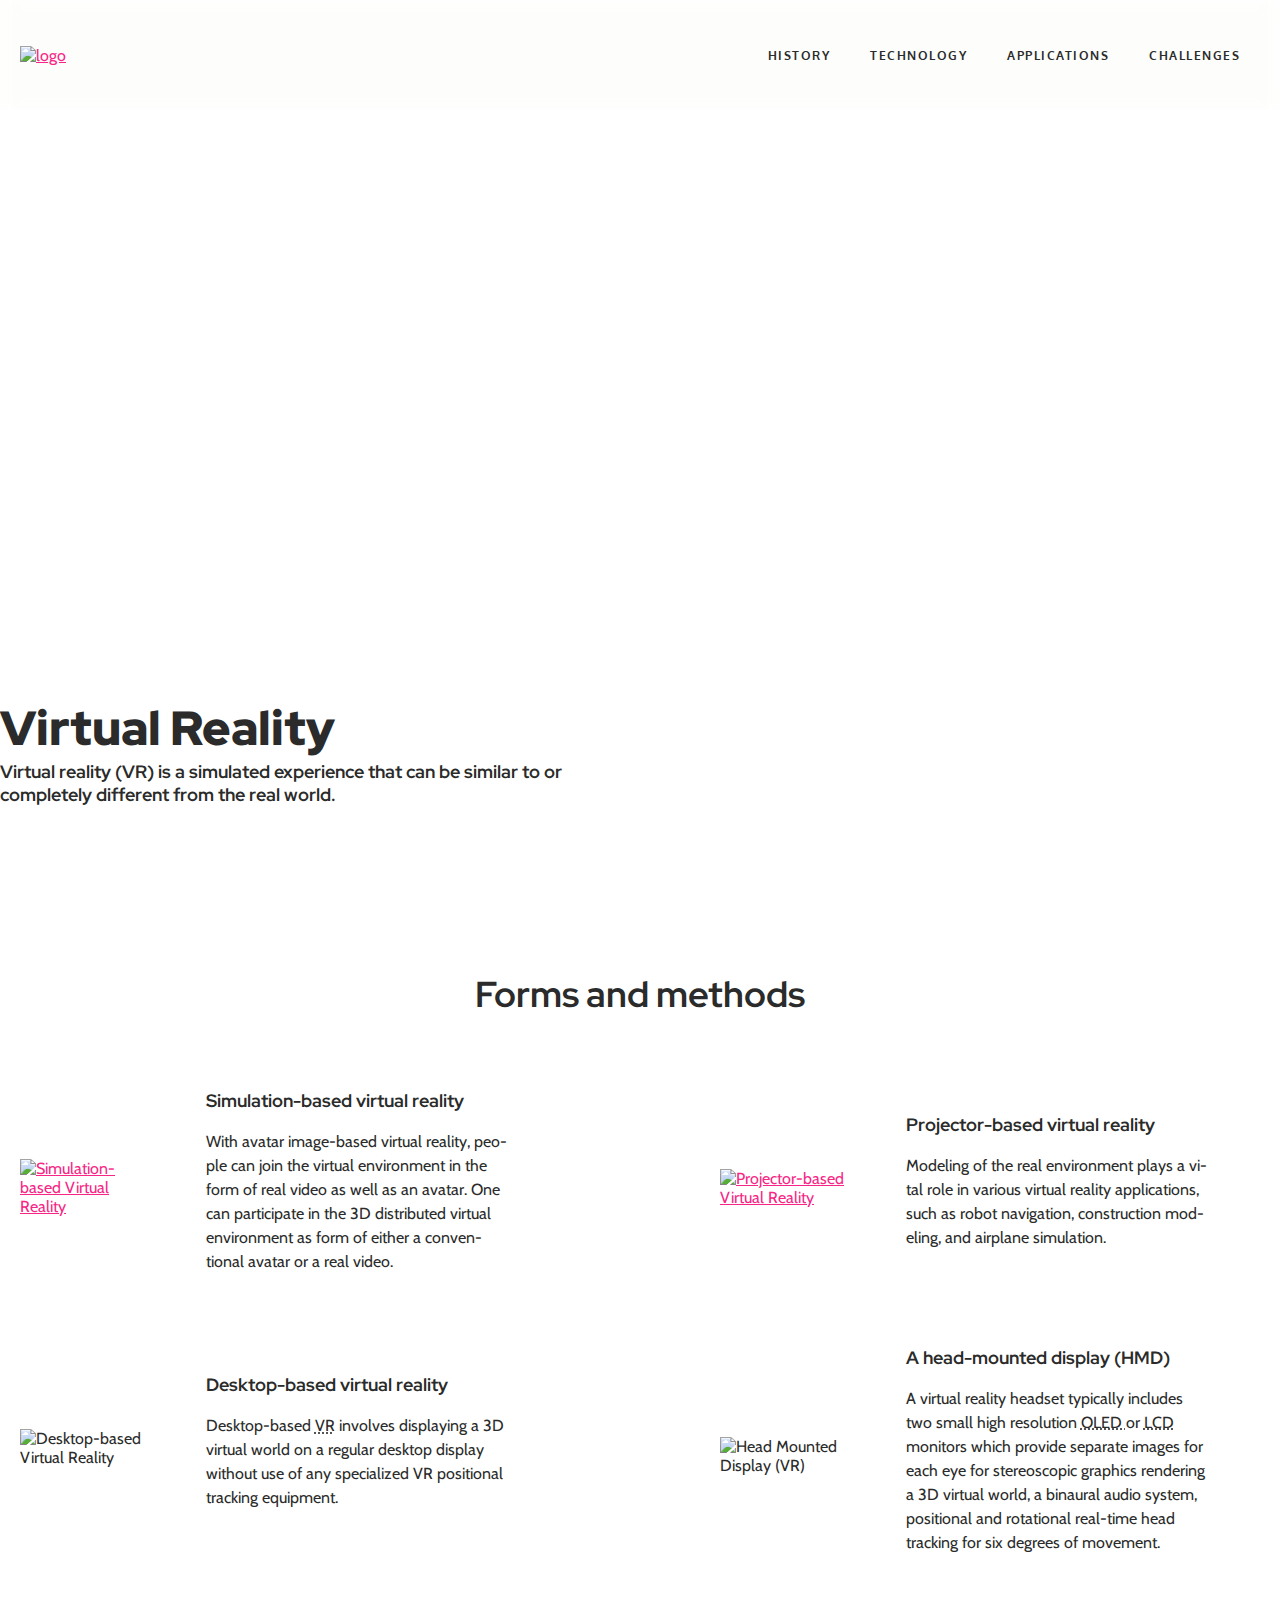
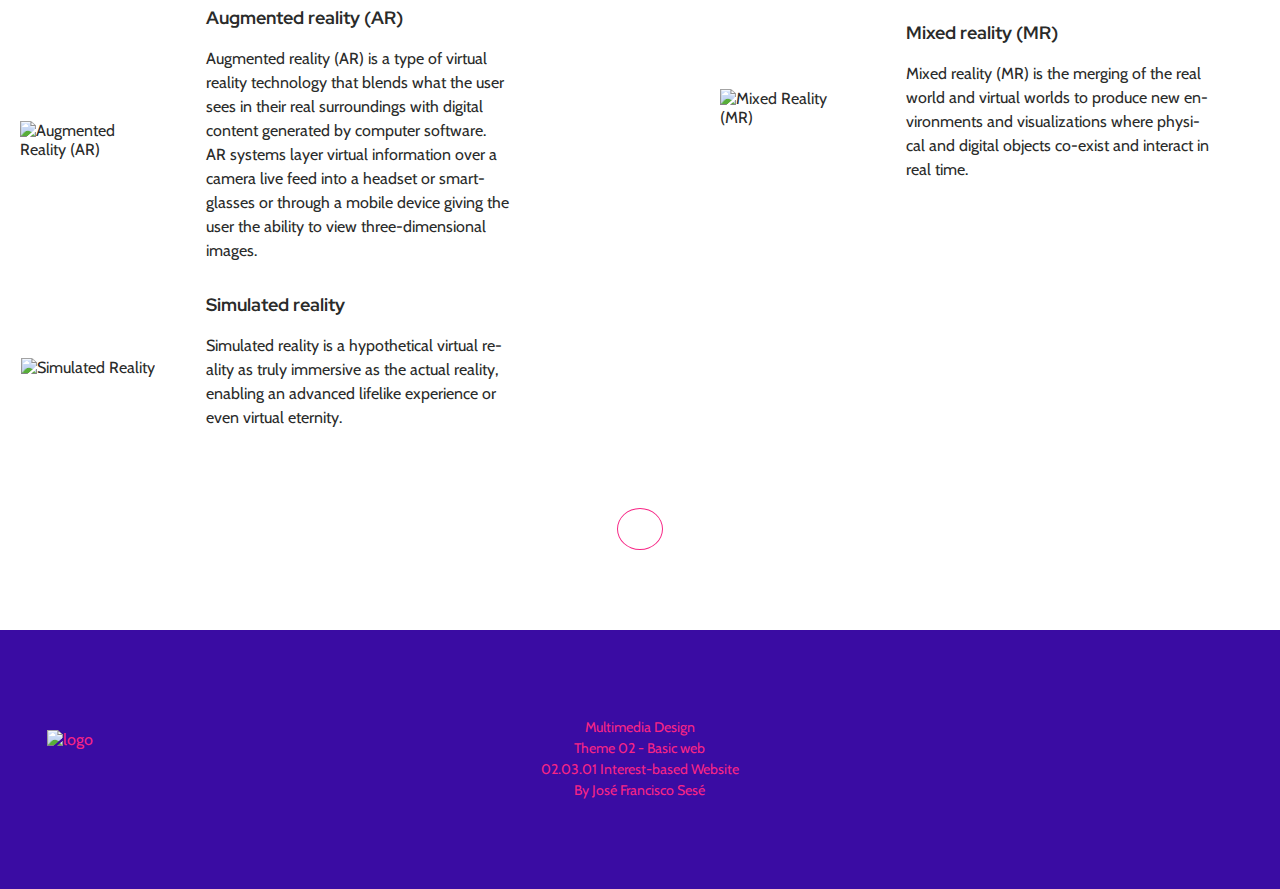
==== index.html @ ab022141 "CSS" ====
<!DOCTYPE html>
<html lang="en">
  <head>
    <title>Virtual Reality Forms and Methods</title>
    <meta name="description" content="Studenterbolaget - Friheden til at feste" />
    <meta name="keywords" content="Leverandør til de danske studenter" />

    <!--Let browser know website is optimized for mobile-->
    <meta charset="utf-8" />

    <meta name="viewport" content="width=device-width, initial-scale=1.0" />

    <link href="css/style.css" rel="stylesheet" />

    <link rel="stylesheet" href="css/font-awesome.min.css" />
  </head>

  <body class="wrapper">
    <!-- HEADER -->
    <header>
      <nav>
        <!--Menu Mobile-->
        <div class="logo">
          <a href="index.html"><img src="images/mobile/logo-vr.svg" alt="logo" /></a>
        </div>
        <div class="p20 hamburger">
          <a class="icon" onclick="openmenumobile()">
            <i class="fa fa-bars"></i>
          </a>
        </div>
        <div class="overlay active"></div>
        <ol class="" id="mainmenu">
          <!--class="submenu"-->
          <li><a href="history.html">History</a></li>
          <li><a href="technology.html">Technology</a></li>
          <li><a href="applications.html">Applications</a></li>
          <li><a href="challenges.html">Challenges</a></li>
        </ol>
        <div class="nav-inside"></div>
      </nav>

      <section class="hero hero--index">
        <div class="txt-hero">
          <h1>Virtual Reality</h1>
          <h3>Virtual reality (VR) is a simulated experience that can be similar to or completely different from the real world.</h3>
        </div>
      </section>
    </header>

    <main>
      <!-- Section Class + Grid Methods Mobile -->
      <section class="grid-methods">
        <h2 class="title-main">Forms and methods</h2>

        <div class="method-l">
          <!-- 1 -->
          <figure class="ptb">
            <a href="https://flic.kr/p/2gMExZt" target="_blank"><img class="img-methods" src="images/mobile/simulation-based-vr.jpg" alt="Simulation-based Virtual Reality" /></a>
          </figure>
          <div class="">
            <h3>Simulation-based virtual reality</h3>
            <p>
              With avatar image-based virtual reality, people can join the virtual environment in the form of real video as well as an avatar. One can participate in the 3D distributed virtual environment as form of either a conventional avatar or a
              real video.
            </p>
          </div>
        </div>

        <div class="method-r">
          <!-- 2 -->
          <figure class="ptb">
            <a href="https://flic.kr/p/iuPrjp" target="_blank"><img class="img-methods" src="images/mobile/projector-based-vr.jpg" alt="Projector-based Virtual Reality" /></a>
          </figure>
          <div class="">
            <h3>Projector-based virtual reality</h3>
            <p>Modeling of the real environment plays a vital role in various virtual reality applications, such as robot navigation, construction modeling, and airplane simulation.</p>
          </div>
        </div>

        <div class="method-l">
          <!-- 3 -->
          <figure class="ptb">
            <img class="img-methods" src="images/mobile/desktop-based-vr.jpg" alt="Desktop-based Virtual Reality" />
          </figure>
          <div class="">
            <h3>Desktop-based virtual reality</h3>
            <p>Desktop-based <abbr title="Virtual Reality">VR</abbr> involves displaying a 3D virtual world on a regular desktop display without use of any specialized VR positional tracking equipment.</p>
          </div>
        </div>

        <div class="method-r">
          <!-- 4 -->
          <figure class="ptb">
            <img class="img-methods" src="images/mobile/head-mounted-display.jpg" alt="Head Mounted Display (VR)" />
          </figure>
          <div class="">
            <h3>A head-mounted display (HMD)</h3>
            <p>
              A virtual reality headset typically includes two small high resolution <abbr title="Organic Light-Emitting Diode"> OLED </abbr> or <abbr title="Liquid crystal display"> LCD </abbr>monitors which provide separate images for each eye for
              stereoscopic graphics rendering a 3D virtual world, a binaural audio system, positional and rotational real-time head tracking for six degrees of movement.
            </p>
          </div>
        </div>

        <div class="method-l">
          <!-- 5 -->
          <figure class="ptb">
            <img class="img-methods" src="images/mobile/augmented-reality.jpg" alt="Augmented Reality (AR)" />
          </figure>
          <div class="">
            <h3>Augmented reality (AR)</h3>
            <p>
              Augmented reality (AR) is a type of virtual reality technology that blends what the user sees in their real surroundings with digital content generated by computer software. AR systems layer virtual information over a camera live feed
              into a headset or smartglasses or through a mobile device giving the user the ability to view three-dimensional images.
            </p>
          </div>
        </div>

        <div class="method-r">
          <!-- 6 -->
          <figure class="ptb">
            <img class="img-methods" src="images/mobile/mixed-reality.jpg" alt="Mixed Reality (MR)" />
          </figure>
          <div class="">
            <h3>Mixed reality (MR)</h3>
            <p>Mixed reality (MR) is the merging of the real world and virtual worlds to produce new environments and visualizations where physical and digital objects co-exist and interact in real time.</p>
          </div>
        </div>

        <div class="method-l">
          <!-- 7 -->
          <figure class="ptb">
            <img class="img-methods" src="images/mobile/simulated-reality.jpg" alt="Simulated Reality" />
          </figure>
          <div class="plr">
            <h3>Simulated reality</h3>
            <p>Simulated reality is a hypothetical virtual reality as truly immersive as the actual reality, enabling an advanced lifelike experience or even virtual eternity.</p>
          </div>
        </div>

        <div class="go-to-top">
          <a class="arrow" href="#top"><i class="fa fa-chevron-up"></i></a>
        </div>
      </section>
    </main>

    <footer>
      <div class="logo-footer"><img src="images/mobile/logo-vr-ft.svg" alt="logo" /></div>
      <div class="txt-footer">
        <span>Multimedia Design</span>
        <span>Theme 02 - Basic web</span>
        <span>02.03.01 Interest-based Website</span>
        <span>By José Francisco Sesé</span>
      </div>
      <ul class="some">
        <li>
          <a href="https://www.flickr.com/photos/seandreilinger/11484182375/" target="_blank"><i class="fa fa-flickr"></i></a>
        </li>
        <li>
          <a href="https://en.wikipedia.org/wiki/Virtual_reality" target="_blank"><i class="fa fa-wikipedia-w"></i></a>
        </li>
        <li>
          <a href="https://vimeo.com/es/stock/collection/5471306" target="_blank"><i class="fa fa-vimeo"></i></a>
        </li>
      </ul>
    </footer>

    <script src="js/script.js"></script>
  </body>
</html>
---- css/style.css ----
@import url("https://fonts.googleapis.com/css2?family=Cabin:wght@400;500;600;700&family=Open+Sans:wght@300;400;600;700;800&family=Oxygen:wght@300;400;700&family=Public+Sans:wght@100;200;300;400;500;600;700;800;900&family=Red+Hat+Display:wght@300;400;500;600;700;800;900&display=swap");

/* Base Styles */
html {
  scroll-behavior: smooth;
}
body {
  margin: 0;
  color: #2a2b2a;
  hyphens: auto;
  font-size: 16px;
  font-family: "Cabin", sans-serif;
}

/* Utility Classes */
.white {
  color: white;
}
.center {
  text-align: center;
}
.p20 {
  padding: 20px;
}
.plr {
  padding: 0 20px;
}
.ptb {
  padding: 20px 0;
}
.mtb {
  margin: 80px 0;
}
.w100 {
  width: 100% !important;
}

/* Layout */
.wrapper {
  display: grid;
  grid-template-columns: 1fr;
  grid-template-rows: auto 1fr auto;
  width: 100%;
  height: 100vh;
}

header {
  grid-row: 1;
  z-index: 1;
  height: 100vh;
}

main {
  grid-row: 2;
  display: grid;
  grid-template-columns: 1fr;
  justify-content: center;
  width: 100%;
  margin: 0 auto;
}

footer {
  grid-row: 3;
  color: #f72585;
  display: grid;
  grid-template-columns: 1fr;
  justify-content: center;
  align-content: center;
  padding: 80px 0;
  background-color: #3a0ca3;
  width: 100%;
}

/* Navigation */
nav {
  display: grid;
  grid-template-columns: 20% 1fr;
  align-items: center;
  height: 60px;
  position: relative;
  border-bottom: 1px solid white;
}
nav .nav-inside {
  display: none;
}

.logo {
  grid-column: 1;
  z-index: 5;
  max-width: 60px;
  fill: #f72585;
  padding: 20px;
}

.hamburger {
  grid-column: 2;
  display: grid;
  align-items: center;
  justify-items: end;
  z-index: 5;
  cursor: pointer;
}

.hamburger i {
  font-size: 21px;
  color: #3a0ca3;
}

#mainmenu {
  display: none;
}

/* Mobile Menu */
nav ol {
  grid-column: 1 / -1;
  display: flex;
  flex-direction: column;
  justify-content: center;
  align-items: center;
  margin: 0;
  padding: 0;
  /* background-color: #f9faf6; */
  background-color: rgb(249, 250, 246, 0.65);
  margin: 0 auto;
  max-width: 1280px;
  width: 100%;
  height: 100vh;
  position: relative;
  top: -78px;
  z-index: 4;
}

nav ol li {
  display: flex;
  justify-content: center;
  align-items: center;
  padding: 10px 0;
  width: 100vw;
  margin: 0;
  font-family: "Oxygen", sans-serif;
  font-size: 0.75em;
  font-weight: 700;
  list-style: none;
}

nav ol li a {
  text-decoration: none;
  color: #2a2b2a;
  letter-spacing: 0.125em;
  text-transform: uppercase;
  transition: color 0.2s;
  padding: 10px 20px;
}

/* Hero Sections */
.hero {
  background-size: cover;
  background-repeat: no-repeat;
  width: 100vw;
  height: 100vh;
  /* margin: 0 auto; */
  display: grid;
  grid-template-columns: 1fr;
  grid-template-rows: repeat(3, 1fr);
  justify-content: center;
  align-content: center;
  position: relative;
  top: -60px;
}

.hero--index {
  background-image: url(../images/mobile/img-hero.jpg);
  background-position-x: 70%;
}
.hero--history {
  background-image: url(../images/mobile/img-hero-2.jpg);
}
.hero--technology {
  background-image: url(../images/mobile/img-hero-3.jpg);
}
.hero--applications {
  background-image: url(../images/mobile/img-hero-4.jpg);
}
.hero--challenges {
  background-image: url(../images/mobile/img-hero-5.jpg);
}

.hero .txt-hero {
  grid-column: 1 / -1;
  grid-row: 3 / 4;
  display: grid;
  grid-template-columns: 1fr;
  grid-template-rows: auto auto; /* h1 and h3 stacked */
  align-content: center;
  justify-items: center;
  text-align: center;
  padding: 0 20px 40px;
}

.hero .txt-hero h1,
.hero .txt-hero h3 {
  margin: 0;
}

/* Typography */
h1,
h2,
h3,
h4 {
  font-family: "Red Hat Display", sans-serif;
}
h1 {
  font-size: 3em;
  font-weight: 900;
}
h2 {
  font-size: 2.25em;
}
h3 {
  font-size: 1.125em; /*18px*/
}
h4 {
  /* adjust if needed */
}

p,
blockquote {
  font-family: "Cabin", sans-serif;
  font-size: 1.125em;
  line-height: 1.5em;
  font-weight: 400;
  margin: 0 0 30px 0;
}
blockquote {
  font-style: italic;
}

.sub-h1 {
  font-family: "Cabin", sans-serif;
  font-size: 1em; /*14px*/
  line-height: 1.5em;
  font-weight: 400;
}

/* Links */
a {
  color: #f72585;
}
a:hover {
  color: white;
}
a:visited {
  color: inherit;
}

/* Figures & Images */
figure {
  margin: 0;
}
figure img {
  width: 100%;
}

/* Utility Grids for sections */
.grid-methods {
  text-align: center;
  display: grid;
  grid-template-columns: 1fr;
  justify-items: center;
  gap: 0;
  margin: 40px 0 80px 0;
  padding: 0 20px;
}
.method-l,
.method-r {
  display: grid;
  grid-template-columns: 1fr;
  justify-items: center;
  align-items: center;
  margin: 40px 0;
}

.title-main {
  grid-column: 1 / -1;
  text-align: center;
  width: 100%;
}

/* History, Technology, Applications, Challenges Sections */
.grid-history-section,
.grid-technology-section,
.grid-applications-section,
.grid-challenges-section {
  text-align: center;
  display: grid;
  grid-template-columns: 1fr;
  justify-items: center;
  padding: 0 20px;
  margin: 40px 0 80px 0;
}

.txt-history-left,
.txt-technology-left,
.txt-applications-left,
.txt-challenges-left,
.txt-history-right,
.txt-technology-right,
.txt-applications-right,
.txt-challenges-right {
  display: grid;
  grid-template-columns: 1fr;
  justify-items: center;
  align-items: center;
  margin: 40px 0;
}

/* Footer */
ul {
  display: flex;
  flex-direction: row;
  justify-content: center;
  align-items: center;
  gap: 40px;
  list-style: none;
  padding: 40px;
}

.txt-footer {
  display: flex;
  flex-flow: column;
  justify-content: center;
  align-items: center;
  text-align: center;
  padding-bottom: 40px;
}

.txt-footer span {
  font-family: "Cabin", sans-serif;
  font-size: 0.875em; /*14px*/
  line-height: 1.5em;
  font-weight: 400;
}

.logo-footer {
  display: flex;
  justify-content: center;
  padding-bottom: 40px;
  width: 60px;
  margin: 0 auto;
}

/* Arrow */
.go-to-top {
  text-decoration: none;
  display: grid;
  justify-content: center;
  align-items: center;
  width: 100%;
}
.go-to-top a.arrow {
  font-size: 18px;
  color: #f72585 !important;
  border: 1px solid #f72585;
  padding: 20px 22px;
  border-radius: 100%;
}

/* Media Queries */

/* Tablets (min-width: 768px) */
@media only screen and (min-width: 768px) {
  p,
  blockquote {
    font-size: 1em;
    line-height: 1.5em;
  }

  .logo {
    max-width: 72px;
  }

  .hamburger i {
    font-size: 24px;
  }

  nav {
    height: 90px;
    position: relative;
    /* border-bottom: 1px solid white; */
    /* overflow: hidden; */
  }

  nav ol {
    top: -85px;
  }

  nav ol li {
    font-size: 1.125em;
  }

  header {
    height: auto;
  }

  .sub-h1 {
    font-size: 1.3125em;
  }

  /* Tablet Hero adjustments */
  .hero {
    top: -90px;
    justify-content: initial;
  }

  /* On tablet, switch to a wider grid and left alignment */
  .hero .txt-hero {
    grid-template-columns: repeat(9, 1fr);
    grid-template-rows: auto auto;
    justify-items: start; /* Align items to the start (left) */
    text-align: left;
    margin: 0 auto;
    max-width: 768px;
    width: 100%;
    padding: 0 20px;
  }

  .hero .txt-hero h1 {
    grid-column: 1 / 5;
  }

  .hero .txt-hero h3 {
    grid-column: 1 / 5;
  }

  /* Methods grid on tablet */
  .grid-methods {
    grid-template-columns: repeat(2, 1fr);
    gap: 80px;
    margin: 40px 0 80px 0;
    align-items: start;
  }
  .method-l,
  .method-r {
    margin: 0;
  }

  /* Sections on tablet */
  .grid-history-section,
  .grid-technology-section,
  .grid-applications-section,
  .grid-challenges-section {
    grid-template-columns: repeat(9, 1fr);
    text-align: left;
    justify-items: left;
    gap: 20px;
    margin: 40px 0 80px 0;
  }

  .txt-history-left,
  .txt-technology-left,
  .txt-applications-left,
  .txt-challenges-left {
    grid-column: 1 / 5;
    justify-items: left;
  }

  .txt-history-right,
  .txt-technology-right,
  .txt-applications-right,
  .txt-challenges-right {
    grid-column: 6 / 10;
    justify-items: left;
  }

  .go-to-top {
    grid-column: 1/-1;
  }

  footer {
    grid-template-columns: repeat(3, 1fr);
    padding: 20px 0;
  }

  ul {
    grid-column: 3 / 4;
    justify-content: flex-end;
    padding-right: 40px;
  }

  .txt-footer {
    grid-column: 2 / 3;
    padding: 40px;
  }

  .logo-footer {
    grid-column: 1 / 2;
    justify-self: flex-start;
    padding: 40px;
  }
  .logo-footer {
    margin: 40px 0 80px 0;
  }
}

/* Desktop (min-width: 1200px) */
@media only screen and (min-width: 1200px) {
  header {
    height: 100vh;
  }

  nav {
    height: 110px;
    z-index: 1;
    overflow: hidden;
  }
  nav .nav-inside {
    display: flex;
    grid-column: 1 / -1;
    background-color: rgb(249, 250, 246, 0.35);
    /* background-color: rgba(255, 255, 255, 0.35) !important; */
    filter: blur(10px);
    width: 100%;
    /* height: 200px !important; */
    position: absolute;
    height: 110px;
    z-index: 2;
  }

  .logo {
    padding: 20px;
    max-width: 90px;
  }

  nav ol {
    height: 70px;
    grid-column: 2 / 3;
    top: 0;
    flex-flow: row;
    background-color: transparent;
    justify-content: flex-end;
    padding-right: 20px;
    margin-right: 20px;
    z-index: 4;
  }

  nav ol li {
    font-size: 0.75em;
    padding: 0;
    width: fit-content;
    border-radius: 10px;
  }

  nav .overlay {
    position: absolute;
    /*   for test */
    /* 	height: 10px;
    width: 100px; */
    /*  for test  */
    background-color: #3a0ca3;
    z-index: 3;
    transition: 0.3s ease left, width, opacity;
    opacity: 0;
    border-radius: 10px;
  }
  nav .overlay.active {
    opacity: 1;
  }

  nav ol li a:hover {
    /* color: #2a2b2a; */
    color: white;
    padding: 10px 20px;
    transform: color white !important;
  }

  .hamburger {
    display: none;
  }
  #mainmenu {
    display: flex;
    width: calc(100% - 20px);
  }

  .hero {
    top: -110px;
  }

  /* On tablet, switch to a wider grid and left alignment */
  .hero .txt-hero {
    max-width: 1280px;
    padding: 0;
  }

  main {
    width: 1280px;
  }

  .grid-methods {
    grid-template-columns: repeat(9, 1fr);
    text-align: left;
    gap: 20px;
    /* margin: 0; */
    margin: 40px 0 80px 0;
  }

  .method-l {
    grid-column: 1 / 5;
    grid-template-columns: 25% 75%;
    height: 240px;
  }

  .method-r {
    grid-column: 6 / 10;
    grid-template-columns: 25% 75%;
    height: 240px;
  }

  .method-l div,
  .method-r div {
    width: 75%;
  }

  figure img {
    width: 100%;
  }

  footer {
    grid-auto-flow: column;
    padding: 20px 0;
  }

  .go-to-top {
    grid-column: 1 / 10;
  }
}
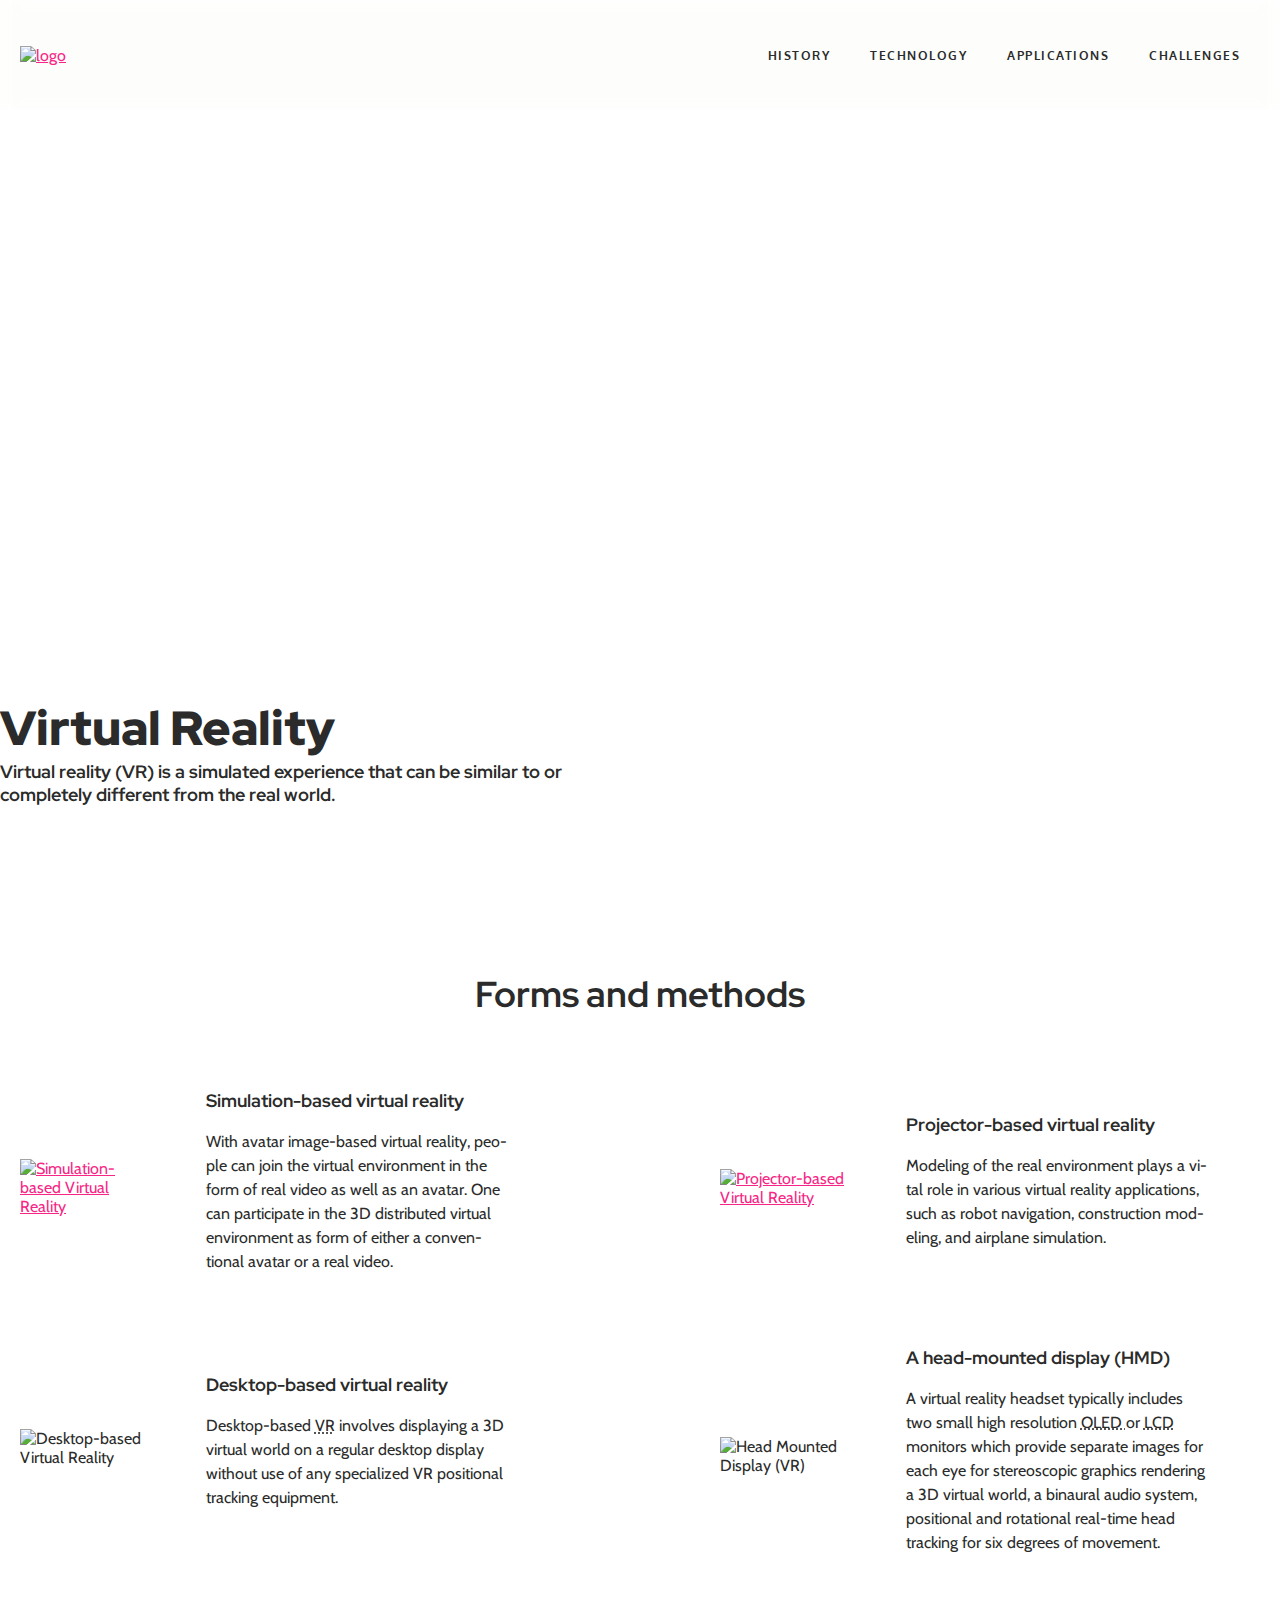
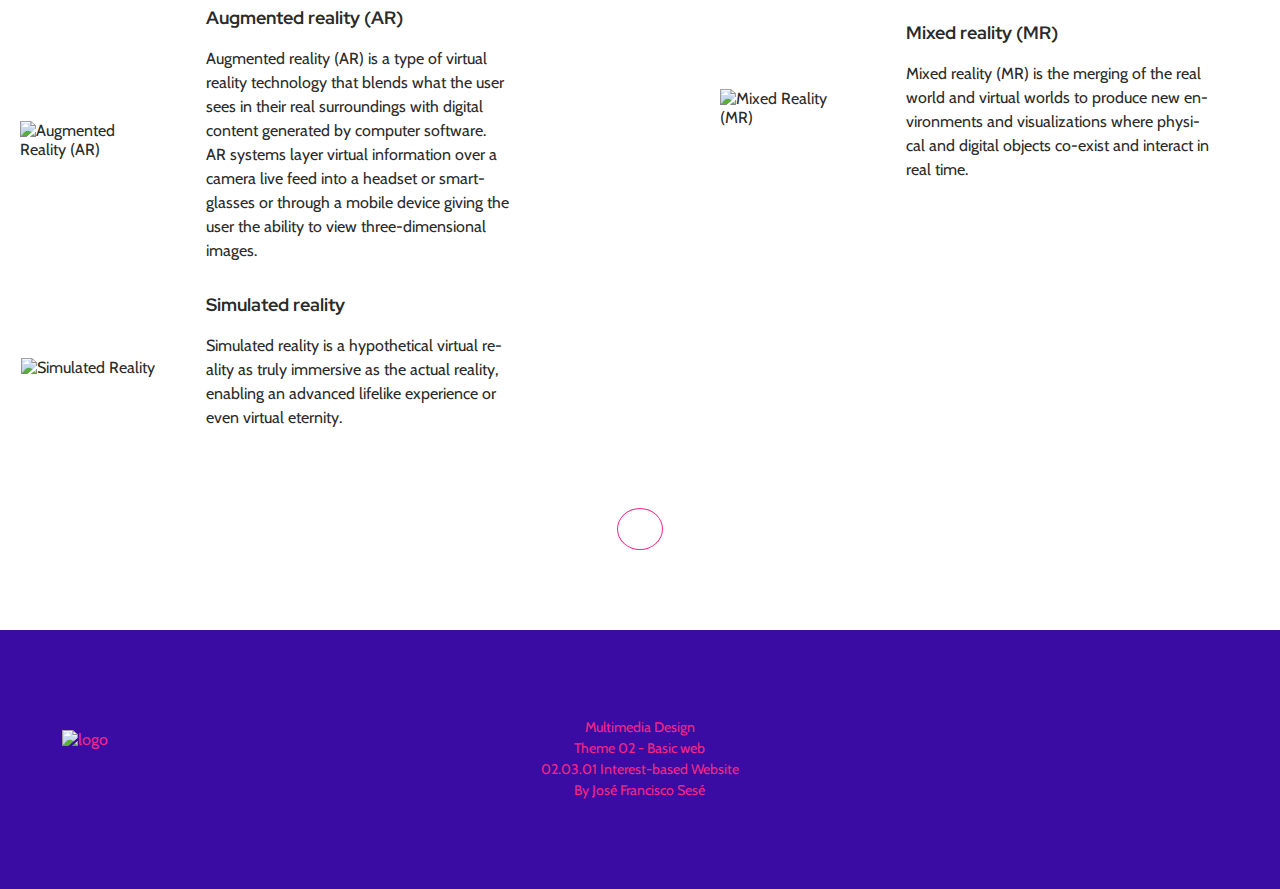
==== commit 91c75f36: "CSS" ====
--- a/index.html
+++ b/index.html
@@ -23,7 +23,7 @@
         <div class="logo">
           <a href="index.html"><img src="images/mobile/logo-vr.svg" alt="logo" /></a>
         </div>
-        <div class="p20 hamburger">
+        <div class="hamburger">
           <a class="icon" onclick="openmenumobile()">
             <i class="fa fa-bars"></i>
           </a>
--- a/css/style.css
+++ b/css/style.css
@@ -76,9 +76,10 @@
   display: grid;
   grid-template-columns: 20% 1fr;
   align-items: center;
-  height: 60px;
+  height: 90px;
   position: relative;
   border-bottom: 1px solid white;
+  align-items: center;
 }
 nav .nav-inside {
   display: none;
@@ -87,8 +88,9 @@
 .logo {
   grid-column: 1;
   z-index: 5;
-  max-width: 60px;
+  max-width: 90px;
   fill: #f72585;
+  width: 80%;
   padding: 20px;
 }
 
@@ -99,6 +101,7 @@
   justify-items: end;
   z-index: 5;
   cursor: pointer;
+  padding: 20px;
 }
 
 .hamburger i {
@@ -120,14 +123,15 @@
   margin: 0;
   padding: 0;
   /* background-color: #f9faf6; */
-  background-color: rgb(249, 250, 246, 0.65);
+  background-color: rgb(249, 250, 246, 1);
   margin: 0 auto;
   max-width: 1280px;
   width: 100%;
   height: 100vh;
-  position: relative;
-  top: -78px;
-  z-index: 4;
+  /* position: relative; */
+  top: 0;
+  z-index: 2;
+  position: absolute;
 }
 
 nav ol li {
@@ -165,7 +169,7 @@
   justify-content: center;
   align-content: center;
   position: relative;
-  top: -60px;
+  top: -90px;
 }
 
 .hero--index {
@@ -345,7 +349,7 @@
   display: flex;
   justify-content: center;
   padding-bottom: 40px;
-  width: 60px;
+  width: 90px;
   margin: 0 auto;
 }
 
@@ -527,12 +531,12 @@
   }
 
   .logo {
-    padding: 20px;
+    /* padding: 20px; */
     max-width: 90px;
   }
 
   nav ol {
-    height: 70px;
+    height: 110px;
     grid-column: 2 / 3;
     top: 0;
     flex-flow: row;
